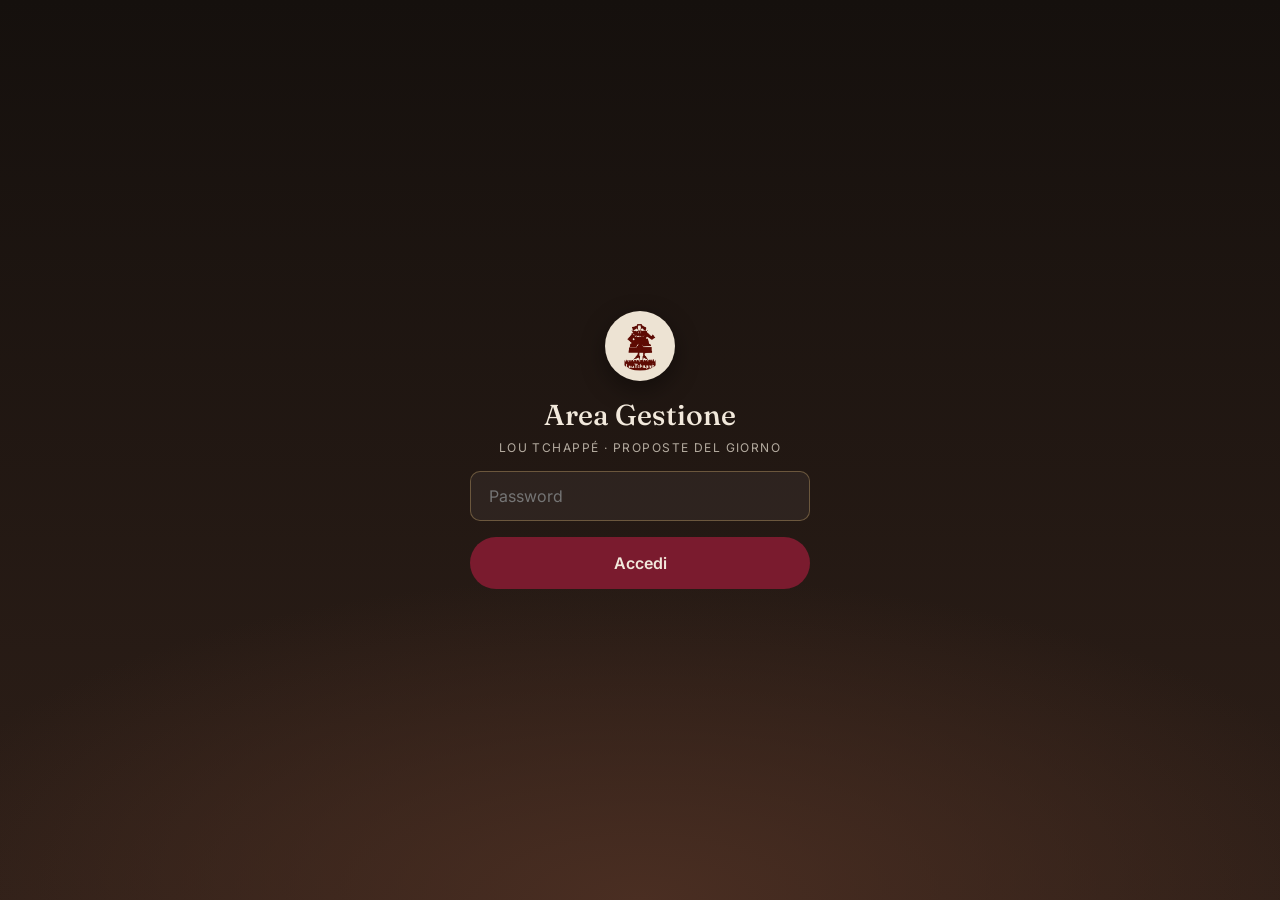
==== admin.html @ 9f43c687 "Update admin.html" ====
<!DOCTYPE html>
<html lang="it">
<head>
  <meta charset="UTF-8">
  <meta name="viewport" content="width=device-width, initial-scale=1.0, viewport-fit=cover">
  <title>Lou Tchappé · Admin Proposte</title>
  <meta name="theme-color" content="#1A1410">

  <link rel="preconnect" href="https://fonts.googleapis.com">
  <link rel="preconnect" href="https://fonts.gstatic.com" crossorigin>
  <link href="https://fonts.googleapis.com/css2?family=Fraunces:opsz,wght@9..144,400;9..144,500;9..144,600&family=Inter:wght@400;500;600&display=swap" rel="stylesheet">

  <link rel="icon" type="image/png" href="logo.png">
  <link rel="stylesheet" href="css/admin.css">
</head>
<body>

  <!-- SCHERMATA LOGIN -->
  <div class="login" id="login-screen">
    <div class="login__box">
      <img src="logo.png" alt="Lou Tchappé" class="login__logo">
      <h1 class="login__titolo">Area Gestione</h1>
      <p class="login__sub">Lou Tchappé · Proposte del Giorno</p>
      <input
        type="password"
        id="password-input"
        class="login__input"
        placeholder="Password"
        autocomplete="current-password"
      >
      <button class="login__btn" id="login-btn">Accedi</button>
      <p class="login__errore" id="login-errore" style="display:none">Password errata</p>
    </div>
  </div>

  <!-- PANNELLO ADMIN -->
  <div class="admin" id="admin-panel" style="display:none">

    <header class="admin__header">
      <div class="admin__header-left">
        <img src="logo.png" alt="Lou Tchappé" class="admin__logo">
        <div>
          <h1 class="admin__titolo">Proposte del Giorno</h1>
          <p class="admin__data" id="admin-data"></p>
        </div>
      </div>
      <button class="admin__logout" id="logout-btn" title="Esci">✕</button>
    </header>

    <!-- FORM -->
    <div class="admin__form-box" id="form-box">
      <h2 class="admin__form-titolo" id="form-titolo">Aggiungi Piatto</h2>

      <label class="admin__label">Categoria</label>
      <select class="admin__input" id="input-categoria">
        <option value="Antipasto">Antipasto</option>
        <option value="Primo">Primo</option>
        <option value="Secondo">Secondo</option>
        <option value="Contorno">Contorno</option>
        <option value="Dessert">Dessert</option>
        <option value="Speciale">Speciale</option>
      </select>

      <label class="admin__label">Nome del piatto</label>
      <input type="text" class="admin__input" id="input-nome" placeholder="Es. Zuppa valpellinentze">

      <label class="admin__label">Descrizione</label>
      <textarea class="admin__input admin__textarea" id="input-descrizione" placeholder="Es. Zuppa tipica valdostana con pane, verza e fontina" rows="3"></textarea>

      <label class="admin__label">Prezzo (€)</label>
      <input type="number" class="admin__input" id="input-prezzo" placeholder="Es. 12" min="0" step="0.5">

      <div class="admin__form-btns">
        <button class="admin__btn admin__btn--salva" id="btn-salva">💾 Salva</button>
        <button class="admin__btn admin__btn--annulla" id="btn-annulla" style="display:none">Annulla</button>
      </div>

      <p class="admin__feedback" id="feedback" style="display:none"></p>
    </div>

    <!-- LISTA PIATTI -->
    <div class="admin__lista-box">
      <div class="admin__lista-header">
        <h2 class="admin__form-titolo">Piatti di Oggi</h2>
        <button class="admin__btn admin__btn--svuota" id="btn-svuota">🗑️ Svuota tutto</button>
      </div>
      <div class="admin__lista" id="admin-lista">
        <p class="admin__loading">Caricamento...</p>
      </div>
    </div>

  </div>

  <script src="js/admin.js"></script>
</body>
</html>
---- css/admin.css ----
/* =========================================================
   LOU TCHAPPÉ — Admin Proposte del Giorno
   ========================================================= */

:root {
  --bordeaux:       #7A1B2E;
  --bordeaux-light: #9C2940;
  --gold:           #C9A66B;
  --gold-soft:      rgba(201, 166, 107, 0.4);
  --night-deep:     #15100D;
  --night-mid:      #2E1F18;
  --ivory:          #F2E9DC;
  --ivory-dim:      rgba(242, 233, 220, 0.7);
  --paper:          #EDE3D3;
  --surface:        rgba(255, 255, 255, 0.05);
  --surface-hover:  rgba(255, 255, 255, 0.09);

  --font-display: 'Fraunces', Georgia, serif;
  --font-body: 'Inter', -apple-system, BlinkMacSystemFont, sans-serif;
  --ease: cubic-bezier(0.22, 1, 0.36, 1);
}

* { margin: 0; padding: 0; box-sizing: border-box; }
html { height: 100%; }

body {
  font-family: var(--font-body);
  background: var(--night-deep);
  color: var(--ivory);
  min-height: 100%;
  -webkit-font-smoothing: antialiased;
}

/* =========================================================
   LOGIN
   ========================================================= */

.login {
  min-height: 100vh;
  min-height: 100dvh;
  display: flex;
  align-items: center;
  justify-content: center;
  padding: 1.5rem;
  background:
    radial-gradient(ellipse 100% 60% at 50% 100%, #4A2E22 0%, transparent 60%),
    linear-gradient(to bottom, var(--night-deep), var(--night-mid));
}

.login__box {
  width: 100%;
  max-width: 340px;
  display: flex;
  flex-direction: column;
  align-items: center;
  gap: 1rem;
}

.login__logo {
  width: 70px; height: 70px;
  object-fit: contain; border-radius: 50%;
  background: var(--paper); padding: 10px;
  box-shadow: 0 8px 24px rgba(0,0,0,0.4);
}

.login__titolo {
  font-family: var(--font-display);
  font-size: 1.8rem; font-weight: 500;
  color: var(--ivory); text-align: center;
}

.login__sub {
  font-size: 0.75rem; letter-spacing: 0.12em;
  text-transform: uppercase; color: var(--ivory-dim);
  text-align: center; margin-top: -0.5rem;
}

.login__input {
  width: 100%; padding: 0.9rem 1.1rem;
  background: var(--surface);
  border: 1px solid var(--gold-soft);
  border-radius: 10px; color: var(--ivory);
  font-family: var(--font-body); font-size: 1rem;
  outline: none; transition: border-color 0.25s var(--ease);
}
.login__input:focus { border-color: var(--gold); }

.login__btn {
  width: 100%; padding: 1rem;
  background: var(--bordeaux); color: var(--ivory);
  font-family: var(--font-body); font-size: 1rem; font-weight: 600;
  border: none; border-radius: 999px; cursor: pointer;
  transition: background 0.25s var(--ease), transform 0.2s var(--ease);
}
.login__btn:hover { background: var(--bordeaux-light); }
.login__btn:active { transform: scale(0.97); }

.login__errore { color: #FF6B6B; font-size: 0.85rem; text-align: center; }

/* =========================================================
   PANNELLO ADMIN
   ========================================================= */

.admin { max-width: 600px; margin: 0 auto; padding: 0 0 3rem; }

.admin__header {
  display: flex; align-items: center; justify-content: space-between;
  padding: 1rem 1.2rem;
  background: rgba(21,16,13,0.95);
  backdrop-filter: blur(12px);
  border-bottom: 1px solid var(--gold-soft);
  position: sticky; top: 0; z-index: 10;
}

.admin__header-left { display: flex; align-items: center; gap: 0.8rem; }

.admin__logo {
  width: 40px; height: 40px; object-fit: contain;
  border-radius: 50%; background: var(--paper); padding: 5px;
}

.admin__titolo { font-family: var(--font-display); font-size: 1.1rem; font-weight: 500; color: var(--ivory); }
.admin__data { font-size: 0.7rem; color: var(--gold); letter-spacing: 0.06em; text-transform: uppercase; }

.admin__logout {
  background: none; border: 1px solid var(--gold-soft);
  color: var(--ivory-dim); width: 36px; height: 36px;
  border-radius: 50%; cursor: pointer; font-size: 0.9rem;
  display: flex; align-items: center; justify-content: center;
  transition: background 0.2s, color 0.2s;
}
.admin__logout:hover { background: var(--surface-hover); color: var(--ivory); }

/* Form */
.admin__form-box {
  margin: 1.2rem; background: var(--surface);
  border: 1px solid var(--gold-soft);
  border-radius: 14px; padding: 1.2rem;
  display: flex; flex-direction: column; gap: 0.7rem;
}

.admin__form-titolo {
  font-family: var(--font-display); font-size: 1.1rem;
  font-weight: 500; color: var(--ivory); margin-bottom: 0.3rem;
}

.admin__label {
  font-size: 0.75rem; font-weight: 600;
  letter-spacing: 0.06em; text-transform: uppercase;
  color: var(--gold); margin-top: 0.3rem;
}

.admin__input {
  width: 100%; padding: 0.75rem 0.9rem;
  background: rgba(255,255,255,0.06);
  border: 1px solid rgba(201,166,107,0.25);
  border-radius: 8px; color: var(--ivory);
  font-family: var(--font-body); font-size: 0.95rem;
  outline: none; transition: border-color 0.25s var(--ease);
  -webkit-appearance: none;
}
.admin__input:focus { border-color: var(--gold); }
.admin__input option { background: #2E1F18; color: var(--ivory); }

.admin__textarea { resize: vertical; min-height: 80px; }

.admin__form-btns { display: flex; gap: 0.7rem; margin-top: 0.4rem; }

.admin__btn {
  flex: 1; padding: 0.85rem 1rem;
  border: none; border-radius: 999px;
  font-family: var(--font-body); font-size: 0.9rem; font-weight: 600;
  cursor: pointer; transition: background 0.25s var(--ease), transform 0.2s var(--ease);
}
.admin__btn:active { transform: scale(0.97); }

.admin__btn--salva { background: var(--bordeaux); color: var(--ivory); }
.admin__btn--salva:hover { background: var(--bordeaux-light); }

.admin__btn--annulla {
  background: var(--surface); color: var(--ivory-dim);
  border: 1px solid var(--gold-soft);
}
.admin__btn--annulla:hover { background: var(--surface-hover); }

.admin__btn--svuota {
  background: none; color: #FF6B6B;
  border: 1px solid rgba(255,107,107,0.3);
  font-size: 0.8rem; padding: 0.5rem 0.9rem;
  border-radius: 999px; flex: 0; white-space: nowrap;
}
.admin__btn--svuota:hover { background: rgba(255,107,107,0.1); }

.admin__feedback {
  font-size: 0.85rem; text-align: center;
  padding: 0.5rem; border-radius: 6px;
}
.admin__feedback--ok { color: #6BCB77; background: rgba(107,203,119,0.1); }
.admin__feedback--err { color: #FF6B6B; background: rgba(255,107,107,0.1); }

/* Lista admin */
.admin__lista-box { margin: 0 1.2rem; }

.admin__lista-header {
  display: flex; align-items: center;
  justify-content: space-between; margin-bottom: 0.8rem;
}

.admin__lista { display: flex; flex-direction: column; gap: 0.7rem; }

.admin__loading { text-align: center; color: var(--ivory-dim); padding: 2rem 0; font-size: 0.9rem; }

.admin__piatto {
  background: var(--surface);
  border: 1px solid rgba(201,166,107,0.2);
  border-radius: 10px; padding: 0.9rem 1rem;
  display: flex; align-items: flex-start; gap: 0.7rem;
}

.admin__piatto-info { flex: 1; min-width: 0; }
.admin__piatto-cat { font-size: 0.62rem; font-weight: 600; letter-spacing: 0.1em; text-transform: uppercase; color: var(--gold); margin-bottom: 0.25rem; }
.admin__piatto-nome { font-family: var(--font-display); font-size: 0.98rem; font-weight: 500; color: var(--ivory); white-space: nowrap; overflow: hidden; text-overflow: ellipsis; }
.admin__piatto-desc { font-size: 0.78rem; color: var(--ivory-dim); white-space: nowrap; overflow: hidden; text-overflow: ellipsis; }
.admin__piatto-prezzo { font-family: var(--font-display); font-size: 1.05rem; color: var(--ivory); white-space: nowrap; margin-top: 0.1rem; }

.admin__piatto-azioni { display: flex; flex-direction: column; gap: 0.4rem; flex-shrink: 0; }

.admin__piatto-btn {
  width: 34px; height: 34px; border: none; border-radius: 8px;
  cursor: pointer; font-size: 0.85rem;
  display: flex; align-items: center; justify-content: center;
  transition: background 0.2s;
}
.admin__piatto-btn--modifica { background: rgba(201,166,107,0.15); color: var(--gold); }
.admin__piatto-btn--modifica:hover { background: rgba(201,166,107,0.25); }
.admin__piatto-btn--elimina { background: rgba(255,107,107,0.12); color: #FF6B6B; }
.admin__piatto-btn--elimina:hover { background: rgba(255,107,107,0.22); }

.admin__vuoto { text-align: center; padding: 2rem; color: var(--ivory-dim); font-size: 0.88rem; line-height: 1.8; }
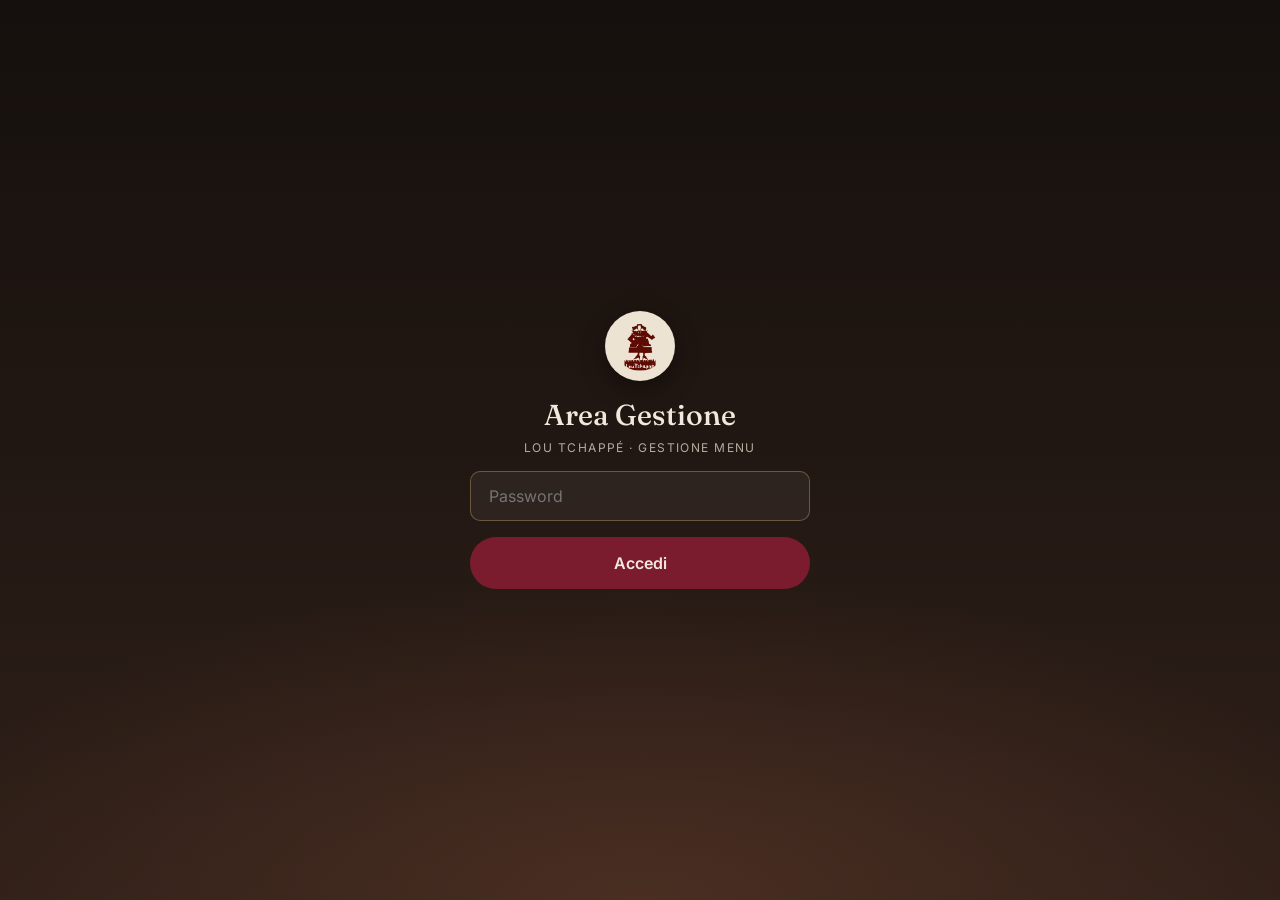
==== commit 921dc7a0: "Update admin.html" ====
--- a/admin.html
+++ b/admin.html
@@ -3,7 +3,7 @@
 <head>
   <meta charset="UTF-8">
   <meta name="viewport" content="width=device-width, initial-scale=1.0, viewport-fit=cover">
-  <title>Lou Tchappé · Admin Proposte</title>
+  <title>Lou Tchappé · Admin</title>
   <meta name="theme-color" content="#1A1410">
 
   <link rel="preconnect" href="https://fonts.googleapis.com">
@@ -20,7 +20,7 @@
     <div class="login__box">
       <img src="logo.png" alt="Lou Tchappé" class="login__logo">
       <h1 class="login__titolo">Area Gestione</h1>
-      <p class="login__sub">Lou Tchappé · Proposte del Giorno</p>
+      <p class="login__sub">Lou Tchappé · Gestione Menu</p>
       <input
         type="password"
         id="password-input"
@@ -40,53 +40,124 @@
       <div class="admin__header-left">
         <img src="logo.png" alt="Lou Tchappé" class="admin__logo">
         <div>
-          <h1 class="admin__titolo">Proposte del Giorno</h1>
+          <h1 class="admin__titolo">Gestione Menu</h1>
           <p class="admin__data" id="admin-data"></p>
         </div>
       </div>
       <button class="admin__logout" id="logout-btn" title="Esci">✕</button>
     </header>
 
-    <!-- FORM -->
-    <div class="admin__form-box" id="form-box">
-      <h2 class="admin__form-titolo" id="form-titolo">Aggiungi Piatto</h2>
+    <!-- TAB ADMIN: Piatti / Vini -->
+    <div class="admin__tabs">
+      <button class="admin__tab admin__tab--active" data-section="piatti">
+        🍽️ Piatti del Giorno
+      </button>
+      <button class="admin__tab" data-section="vini">
+        🍷 Vini al Calice
+      </button>
+    </div>
 
-      <label class="admin__label">Categoria</label>
-      <select class="admin__input" id="input-categoria">
-        <option value="Antipasto">Antipasto</option>
-        <option value="Primo">Primo</option>
-        <option value="Secondo">Secondo</option>
-        <option value="Contorno">Contorno</option>
-        <option value="Dessert">Dessert</option>
-        <option value="Speciale">Speciale</option>
-      </select>
+    <!-- ===== SEZIONE PIATTI ===== -->
+    <div class="admin__section" id="section-piatti">
 
-      <label class="admin__label">Nome del piatto</label>
-      <input type="text" class="admin__input" id="input-nome" placeholder="Es. Zuppa valpellinentze">
+      <div class="admin__form-box" id="form-box-piatti">
+        <h2 class="admin__form-titolo" id="form-titolo-piatti">Aggiungi Piatto</h2>
 
-      <label class="admin__label">Descrizione</label>
-      <textarea class="admin__input admin__textarea" id="input-descrizione" placeholder="Es. Zuppa tipica valdostana con pane, verza e fontina" rows="3"></textarea>
+        <label class="admin__label">Categoria</label>
+        <select class="admin__input" id="input-categoria">
+          <option value="Antipasto">Antipasto</option>
+          <option value="Primo">Primo</option>
+          <option value="Secondo">Secondo</option>
+          <option value="Contorno">Contorno</option>
+          <option value="Dessert">Dessert</option>
+          <option value="Speciale">Speciale</option>
+        </select>
 
-      <label class="admin__label">Prezzo (€)</label>
-      <input type="number" class="admin__input" id="input-prezzo" placeholder="Es. 12" min="0" step="0.5">
+        <label class="admin__label">Nome del piatto</label>
+        <input type="text" class="admin__input" id="input-nome-piatto" placeholder="Es. Zuppa valpellinentze">
 
-      <div class="admin__form-btns">
-        <button class="admin__btn admin__btn--salva" id="btn-salva">💾 Salva</button>
-        <button class="admin__btn admin__btn--annulla" id="btn-annulla" style="display:none">Annulla</button>
+        <label class="admin__label">Descrizione</label>
+        <textarea class="admin__input admin__textarea" id="input-descrizione-piatto" placeholder="Breve descrizione del piatto" rows="3"></textarea>
+
+        <label class="admin__label">Prezzo (€)</label>
+        <input type="number" class="admin__input" id="input-prezzo-piatto" placeholder="Es. 12" min="0" step="0.5">
+
+        <div class="admin__form-btns">
+          <button class="admin__btn admin__btn--salva" id="btn-salva-piatto">💾 Salva</button>
+          <button class="admin__btn admin__btn--annulla" id="btn-annulla-piatto" style="display:none">Annulla</button>
+        </div>
+
+        <p class="admin__feedback" id="feedback-piatti" style="display:none"></p>
       </div>
 
-      <p class="admin__feedback" id="feedback" style="display:none"></p>
+      <div class="admin__lista-box">
+        <div class="admin__lista-header">
+          <h2 class="admin__form-titolo">Piatti di Oggi</h2>
+          <button class="admin__btn admin__btn--svuota" id="btn-svuota-piatti">🗑️ Svuota</button>
+        </div>
+        <div class="admin__lista" id="admin-lista-piatti">
+          <p class="admin__loading">Caricamento...</p>
+        </div>
+      </div>
+
     </div>
 
-    <!-- LISTA PIATTI -->
-    <div class="admin__lista-box">
-      <div class="admin__lista-header">
-        <h2 class="admin__form-titolo">Piatti di Oggi</h2>
-        <button class="admin__btn admin__btn--svuota" id="btn-svuota">🗑️ Svuota tutto</button>
+    <!-- ===== SEZIONE VINI ===== -->
+    <div class="admin__section" id="section-vini" style="display:none">
+
+      <div class="admin__form-box" id="form-box-vini">
+        <h2 class="admin__form-titolo" id="form-titolo-vini">Aggiungi Vino al Calice</h2>
+
+        <label class="admin__label">Categoria</label>
+        <select class="admin__input" id="input-categoria-vino">
+          <option value="Bollicine">Bollicine</option>
+          <option value="Bianchi">Bianchi</option>
+          <option value="Rosati">Rosati</option>
+          <option value="Rossi">Rossi</option>
+        </select>
+
+        <label class="admin__label">Tipologia</label>
+        <select class="admin__input" id="input-tipologia-vino">
+          <option value="Spumante">Spumante</option>
+          <option value="Bianco">Bianco</option>
+          <option value="Rosé">Rosé</option>
+          <option value="Rosso">Rosso</option>
+          <option value="Dolce">Dolce</option>
+        </select>
+
+        <label class="admin__label">Nome del vino</label>
+        <input type="text" class="admin__input" id="input-nome-vino" placeholder="Es. Blanc de Morgex et de La Salle">
+
+        <label class="admin__label">Vitigno</label>
+        <input type="text" class="admin__input" id="input-vitigno-vino" placeholder="Es. Prié Blanc">
+
+        <label class="admin__label">Descrizione breve</label>
+        <textarea class="admin__input admin__textarea" id="input-descrizione-vino" placeholder="Es. Fresco e minerale, profumi floreali" rows="2"></textarea>
+
+        <label class="admin__label">Produttore</label>
+        <input type="text" class="admin__input" id="input-produttore-vino" placeholder="Es. Cave Mont Blanc">
+
+        <label class="admin__label">Prezzo al calice (€)</label>
+        <input type="number" class="admin__input" id="input-prezzo-vino" placeholder="Es. 8" min="0" step="0.5">
+
+        <div class="admin__form-btns">
+          <button class="admin__btn admin__btn--salva" id="btn-salva-vino">💾 Salva</button>
+          <button class="admin__btn admin__btn--annulla" id="btn-annulla-vino" style="display:none">Annulla</button>
+        </div>
+
+        <p class="admin__feedback" id="feedback-vini" style="display:none"></p>
       </div>
-      <div class="admin__lista" id="admin-lista">
-        <p class="admin__loading">Caricamento...</p>
+
+      <div class="admin__lista-box">
+        <div class="admin__lista-header">
+          <h2 class="admin__form-titolo">Vini al Calice</h2>
+          <button class="admin__btn admin__btn--svuota" id="btn-svuota-vini">🗑️ Svuota</button>
+        </div>
+        <div class="admin__lista" id="admin-lista-vini">
+          <p class="admin__loading">Caricamento...</p>
+        </div>
       </div>
+
     </div>
 
   </div>
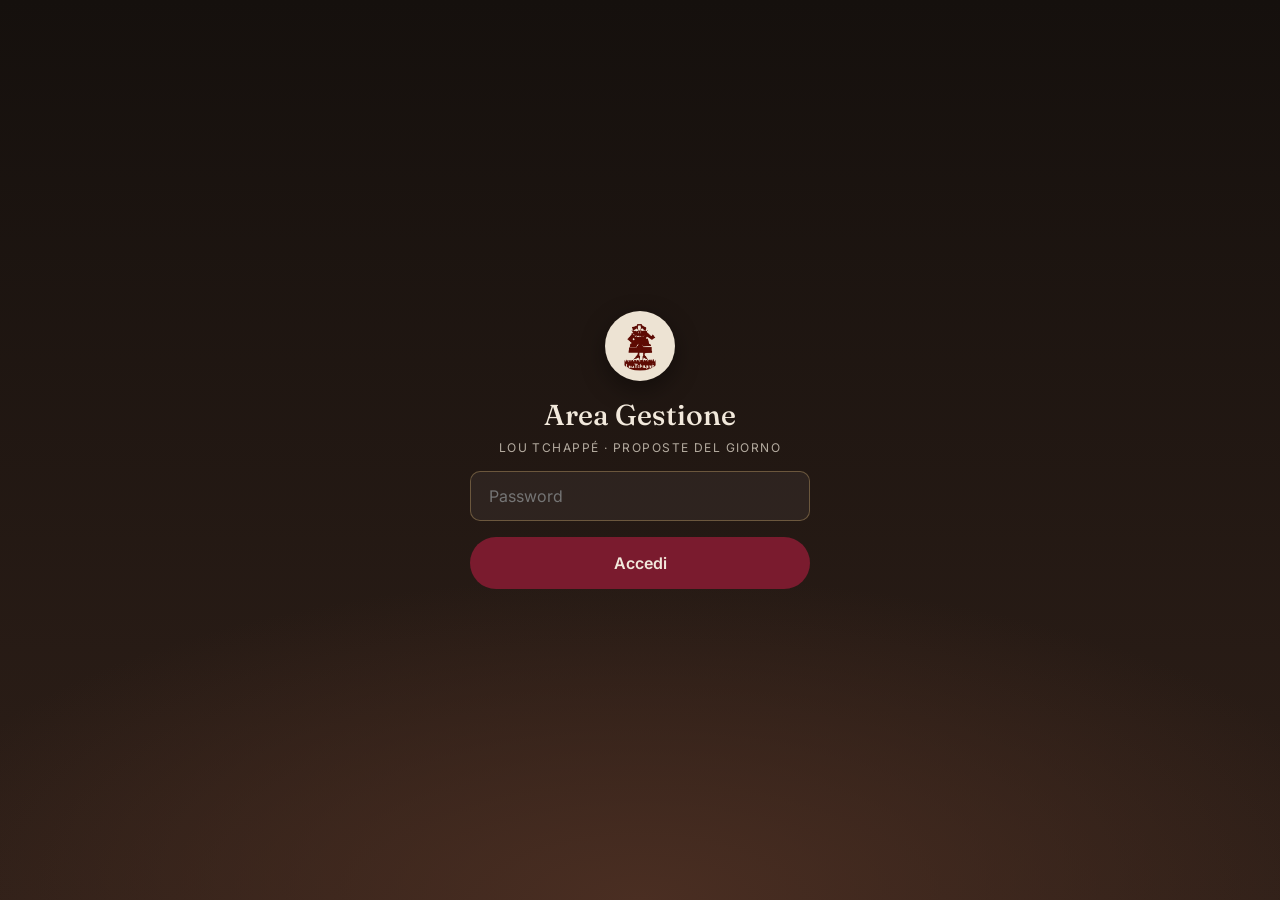
==== commit 1311213a: "Update admin.html" ====
--- a/admin.html
+++ b/admin.html
@@ -20,7 +20,7 @@
     <div class="login__box">
       <img src="logo.png" alt="Lou Tchappé" class="login__logo">
       <h1 class="login__titolo">Area Gestione</h1>
-      <p class="login__sub">Lou Tchappé · Gestione Menu</p>
+      <p class="login__sub">Lou Tchappé · Proposte del Giorno</p>
       <input
         type="password"
         id="password-input"
@@ -40,124 +40,53 @@
       <div class="admin__header-left">
         <img src="logo.png" alt="Lou Tchappé" class="admin__logo">
         <div>
-          <h1 class="admin__titolo">Gestione Menu</h1>
+          <h1 class="admin__titolo">Proposte del Giorno</h1>
           <p class="admin__data" id="admin-data"></p>
         </div>
       </div>
       <button class="admin__logout" id="logout-btn" title="Esci">✕</button>
     </header>
 
-    <!-- TAB ADMIN: Piatti / Vini -->
-    <div class="admin__tabs">
-      <button class="admin__tab admin__tab--active" data-section="piatti">
-        🍽️ Piatti del Giorno
-      </button>
-      <button class="admin__tab" data-section="vini">
-        🍷 Vini al Calice
-      </button>
+    <!-- FORM AGGIUNGI / MODIFICA PIATTO -->
+    <div class="admin__form-box" id="form-box-piatti">
+      <h2 class="admin__form-titolo" id="form-titolo-piatti">Aggiungi Piatto</h2>
+
+      <label class="admin__label">Categoria</label>
+      <select class="admin__input" id="input-categoria">
+        <option value="Antipasto">Antipasto</option>
+        <option value="Primo">Primo</option>
+        <option value="Secondo">Secondo</option>
+        <option value="Contorno">Contorno</option>
+        <option value="Dessert">Dessert</option>
+        <option value="Speciale">Speciale</option>
+      </select>
+
+      <label class="admin__label">Nome del piatto</label>
+      <input type="text" class="admin__input" id="input-nome-piatto" placeholder="Es. Zuppa valpellinentze">
+
+      <label class="admin__label">Descrizione</label>
+      <textarea class="admin__input admin__textarea" id="input-descrizione-piatto" placeholder="Breve descrizione del piatto" rows="3"></textarea>
+
+      <label class="admin__label">Prezzo (€)</label>
+      <input type="number" class="admin__input" id="input-prezzo-piatto" placeholder="Es. 12" min="0" step="0.5">
+
+      <div class="admin__form-btns">
+        <button class="admin__btn admin__btn--salva" id="btn-salva-piatto">💾 Salva</button>
+        <button class="admin__btn admin__btn--annulla" id="btn-annulla-piatto" style="display:none">Annulla</button>
+      </div>
+
+      <p class="admin__feedback" id="feedback-piatti" style="display:none"></p>
     </div>
 
-    <!-- ===== SEZIONE PIATTI ===== -->
-    <div class="admin__section" id="section-piatti">
-
-      <div class="admin__form-box" id="form-box-piatti">
-        <h2 class="admin__form-titolo" id="form-titolo-piatti">Aggiungi Piatto</h2>
-
-        <label class="admin__label">Categoria</label>
-        <select class="admin__input" id="input-categoria">
-          <option value="Antipasto">Antipasto</option>
-          <option value="Primo">Primo</option>
-          <option value="Secondo">Secondo</option>
-          <option value="Contorno">Contorno</option>
-          <option value="Dessert">Dessert</option>
-          <option value="Speciale">Speciale</option>
-        </select>
-
-        <label class="admin__label">Nome del piatto</label>
-        <input type="text" class="admin__input" id="input-nome-piatto" placeholder="Es. Zuppa valpellinentze">
-
-        <label class="admin__label">Descrizione</label>
-        <textarea class="admin__input admin__textarea" id="input-descrizione-piatto" placeholder="Breve descrizione del piatto" rows="3"></textarea>
-
-        <label class="admin__label">Prezzo (€)</label>
-        <input type="number" class="admin__input" id="input-prezzo-piatto" placeholder="Es. 12" min="0" step="0.5">
-
-        <div class="admin__form-btns">
-          <button class="admin__btn admin__btn--salva" id="btn-salva-piatto">💾 Salva</button>
-          <button class="admin__btn admin__btn--annulla" id="btn-annulla-piatto" style="display:none">Annulla</button>
-        </div>
-
-        <p class="admin__feedback" id="feedback-piatti" style="display:none"></p>
+    <!-- LISTA PIATTI -->
+    <div class="admin__lista-box">
+      <div class="admin__lista-header">
+        <h2 class="admin__form-titolo">Piatti di Oggi</h2>
+        <button class="admin__btn admin__btn--svuota" id="btn-svuota-piatti">🗑️ Svuota</button>
       </div>
-
-      <div class="admin__lista-box">
-        <div class="admin__lista-header">
-          <h2 class="admin__form-titolo">Piatti di Oggi</h2>
-          <button class="admin__btn admin__btn--svuota" id="btn-svuota-piatti">🗑️ Svuota</button>
-        </div>
-        <div class="admin__lista" id="admin-lista-piatti">
-          <p class="admin__loading">Caricamento...</p>
-        </div>
+      <div class="admin__lista" id="admin-lista-piatti">
+        <p class="admin__loading">Caricamento...</p>
       </div>
-
-    </div>
-
-    <!-- ===== SEZIONE VINI ===== -->
-    <div class="admin__section" id="section-vini" style="display:none">
-
-      <div class="admin__form-box" id="form-box-vini">
-        <h2 class="admin__form-titolo" id="form-titolo-vini">Aggiungi Vino al Calice</h2>
-
-        <label class="admin__label">Categoria</label>
-        <select class="admin__input" id="input-categoria-vino">
-          <option value="Bollicine">Bollicine</option>
-          <option value="Bianchi">Bianchi</option>
-          <option value="Rosati">Rosati</option>
-          <option value="Rossi">Rossi</option>
-        </select>
-
-        <label class="admin__label">Tipologia</label>
-        <select class="admin__input" id="input-tipologia-vino">
-          <option value="Spumante">Spumante</option>
-          <option value="Bianco">Bianco</option>
-          <option value="Rosé">Rosé</option>
-          <option value="Rosso">Rosso</option>
-          <option value="Dolce">Dolce</option>
-        </select>
-
-        <label class="admin__label">Nome del vino</label>
-        <input type="text" class="admin__input" id="input-nome-vino" placeholder="Es. Blanc de Morgex et de La Salle">
-
-        <label class="admin__label">Vitigno</label>
-        <input type="text" class="admin__input" id="input-vitigno-vino" placeholder="Es. Prié Blanc">
-
-        <label class="admin__label">Descrizione breve</label>
-        <textarea class="admin__input admin__textarea" id="input-descrizione-vino" placeholder="Es. Fresco e minerale, profumi floreali" rows="2"></textarea>
-
-        <label class="admin__label">Produttore</label>
-        <input type="text" class="admin__input" id="input-produttore-vino" placeholder="Es. Cave Mont Blanc">
-
-        <label class="admin__label">Prezzo al calice (€)</label>
-        <input type="number" class="admin__input" id="input-prezzo-vino" placeholder="Es. 8" min="0" step="0.5">
-
-        <div class="admin__form-btns">
-          <button class="admin__btn admin__btn--salva" id="btn-salva-vino">💾 Salva</button>
-          <button class="admin__btn admin__btn--annulla" id="btn-annulla-vino" style="display:none">Annulla</button>
-        </div>
-
-        <p class="admin__feedback" id="feedback-vini" style="display:none"></p>
-      </div>
-
-      <div class="admin__lista-box">
-        <div class="admin__lista-header">
-          <h2 class="admin__form-titolo">Vini al Calice</h2>
-          <button class="admin__btn admin__btn--svuota" id="btn-svuota-vini">🗑️ Svuota</button>
-        </div>
-        <div class="admin__lista" id="admin-lista-vini">
-          <p class="admin__loading">Caricamento...</p>
-        </div>
-      </div>
-
     </div>
 
   </div>
--- a/css/admin.css
+++ b/css/admin.css
@@ -1,5 +1,5 @@
 /* =========================================================
-   LOU TCHAPPÉ — Admin Proposte del Giorno
+   LOU TCHAPPÉ — Admin Proposte del Giorno + Vini al Calice
    ========================================================= */
 
 :root {
@@ -103,6 +103,7 @@
 
 .admin { max-width: 600px; margin: 0 auto; padding: 0 0 3rem; }
 
+/* Header */
 .admin__header {
   display: flex; align-items: center; justify-content: space-between;
   padding: 1rem 1.2rem;
@@ -119,8 +120,15 @@
   border-radius: 50%; background: var(--paper); padding: 5px;
 }
 
-.admin__titolo { font-family: var(--font-display); font-size: 1.1rem; font-weight: 500; color: var(--ivory); }
-.admin__data { font-size: 0.7rem; color: var(--gold); letter-spacing: 0.06em; text-transform: uppercase; }
+.admin__titolo {
+  font-family: var(--font-display); font-size: 1.1rem;
+  font-weight: 500; color: var(--ivory);
+}
+
+.admin__data {
+  font-size: 0.7rem; color: var(--gold);
+  letter-spacing: 0.06em; text-transform: uppercase;
+}
 
 .admin__logout {
   background: none; border: 1px solid var(--gold-soft);
@@ -131,7 +139,57 @@
 }
 .admin__logout:hover { background: var(--surface-hover); color: var(--ivory); }
 
-/* Form */
+/* =========================================================
+   TAB ADMIN — Piatti / Vini
+   ========================================================= */
+
+.admin__tabs {
+  display: flex;
+  border-bottom: 1px solid var(--gold-soft);
+  background: rgba(21,16,13,0.7);
+  position: sticky;
+  top: 62px;
+  z-index: 9;
+}
+
+.admin__tab {
+  flex: 1;
+  padding: 0.85rem 0.5rem;
+  background: none;
+  border: none;
+  color: var(--ivory-dim);
+  font-family: var(--font-body);
+  font-size: 0.82rem;
+  font-weight: 500;
+  cursor: pointer;
+  position: relative;
+  transition: color 0.25s var(--ease);
+}
+
+.admin__tab::after {
+  content: "";
+  position: absolute;
+  bottom: 0; left: 15%; right: 15%;
+  height: 2px;
+  background: var(--gold);
+  border-radius: 2px 2px 0 0;
+  transform: scaleX(0);
+  transition: transform 0.25s var(--ease);
+}
+
+.admin__tab--active { color: var(--ivory); }
+.admin__tab--active::after { transform: scaleX(1); }
+
+/* =========================================================
+   SEZIONI
+   ========================================================= */
+
+.admin__section { padding-top: 0; }
+
+/* =========================================================
+   FORM
+   ========================================================= */
+
 .admin__form-box {
   margin: 1.2rem; background: var(--surface);
   border: 1px solid var(--gold-soft);
@@ -162,9 +220,13 @@
 .admin__input:focus { border-color: var(--gold); }
 .admin__input option { background: #2E1F18; color: var(--ivory); }
 
-.admin__textarea { resize: vertical; min-height: 80px; }
+.admin__textarea { resize: vertical; min-height: 70px; }
 
 .admin__form-btns { display: flex; gap: 0.7rem; margin-top: 0.4rem; }
+
+/* =========================================================
+   BOTTONI
+   ========================================================= */
 
 .admin__btn {
   flex: 1; padding: 0.85rem 1rem;
@@ -191,6 +253,10 @@
 }
 .admin__btn--svuota:hover { background: rgba(255,107,107,0.1); }
 
+/* =========================================================
+   FEEDBACK
+   ========================================================= */
+
 .admin__feedback {
   font-size: 0.85rem; text-align: center;
   padding: 0.5rem; border-radius: 6px;
@@ -198,7 +264,10 @@
 .admin__feedback--ok { color: #6BCB77; background: rgba(107,203,119,0.1); }
 .admin__feedback--err { color: #FF6B6B; background: rgba(255,107,107,0.1); }
 
-/* Lista admin */
+/* =========================================================
+   LISTA PIATTI / VINI
+   ========================================================= */
+
 .admin__lista-box { margin: 0 1.2rem; }
 
 .admin__lista-header {
@@ -208,7 +277,10 @@
 
 .admin__lista { display: flex; flex-direction: column; gap: 0.7rem; }
 
-.admin__loading { text-align: center; color: var(--ivory-dim); padding: 2rem 0; font-size: 0.9rem; }
+.admin__loading {
+  text-align: center; color: var(--ivory-dim);
+  padding: 2rem 0; font-size: 0.9rem;
+}
 
 .admin__piatto {
   background: var(--surface);
@@ -218,12 +290,33 @@
 }
 
 .admin__piatto-info { flex: 1; min-width: 0; }
-.admin__piatto-cat { font-size: 0.62rem; font-weight: 600; letter-spacing: 0.1em; text-transform: uppercase; color: var(--gold); margin-bottom: 0.25rem; }
-.admin__piatto-nome { font-family: var(--font-display); font-size: 0.98rem; font-weight: 500; color: var(--ivory); white-space: nowrap; overflow: hidden; text-overflow: ellipsis; }
-.admin__piatto-desc { font-size: 0.78rem; color: var(--ivory-dim); white-space: nowrap; overflow: hidden; text-overflow: ellipsis; }
-.admin__piatto-prezzo { font-family: var(--font-display); font-size: 1.05rem; color: var(--ivory); white-space: nowrap; margin-top: 0.1rem; }
-
-.admin__piatto-azioni { display: flex; flex-direction: column; gap: 0.4rem; flex-shrink: 0; }
+
+.admin__piatto-cat {
+  font-size: 0.62rem; font-weight: 600;
+  letter-spacing: 0.1em; text-transform: uppercase;
+  color: var(--gold); margin-bottom: 0.25rem;
+}
+
+.admin__piatto-nome {
+  font-family: var(--font-display); font-size: 0.98rem;
+  font-weight: 500; color: var(--ivory);
+  white-space: nowrap; overflow: hidden; text-overflow: ellipsis;
+}
+
+.admin__piatto-desc {
+  font-size: 0.78rem; color: var(--ivory-dim);
+  white-space: nowrap; overflow: hidden; text-overflow: ellipsis;
+}
+
+.admin__piatto-prezzo {
+  font-family: var(--font-display); font-size: 1.05rem;
+  color: var(--ivory); white-space: nowrap; margin-top: 0.1rem;
+}
+
+.admin__piatto-azioni {
+  display: flex; flex-direction: column;
+  gap: 0.4rem; flex-shrink: 0;
+}
 
 .admin__piatto-btn {
   width: 34px; height: 34px; border: none; border-radius: 8px;
@@ -231,9 +324,18 @@
   display: flex; align-items: center; justify-content: center;
   transition: background 0.2s;
 }
-.admin__piatto-btn--modifica { background: rgba(201,166,107,0.15); color: var(--gold); }
+
+.admin__piatto-btn--modifica {
+  background: rgba(201,166,107,0.15); color: var(--gold);
+}
 .admin__piatto-btn--modifica:hover { background: rgba(201,166,107,0.25); }
-.admin__piatto-btn--elimina { background: rgba(255,107,107,0.12); color: #FF6B6B; }
+
+.admin__piatto-btn--elimina {
+  background: rgba(255,107,107,0.12); color: #FF6B6B;
+}
 .admin__piatto-btn--elimina:hover { background: rgba(255,107,107,0.22); }
 
-.admin__vuoto { text-align: center; padding: 2rem; color: var(--ivory-dim); font-size: 0.88rem; line-height: 1.8; }
+.admin__vuoto {
+  text-align: center; padding: 2rem;
+  color: var(--ivory-dim); font-size: 0.88rem; line-height: 1.8;
+}
